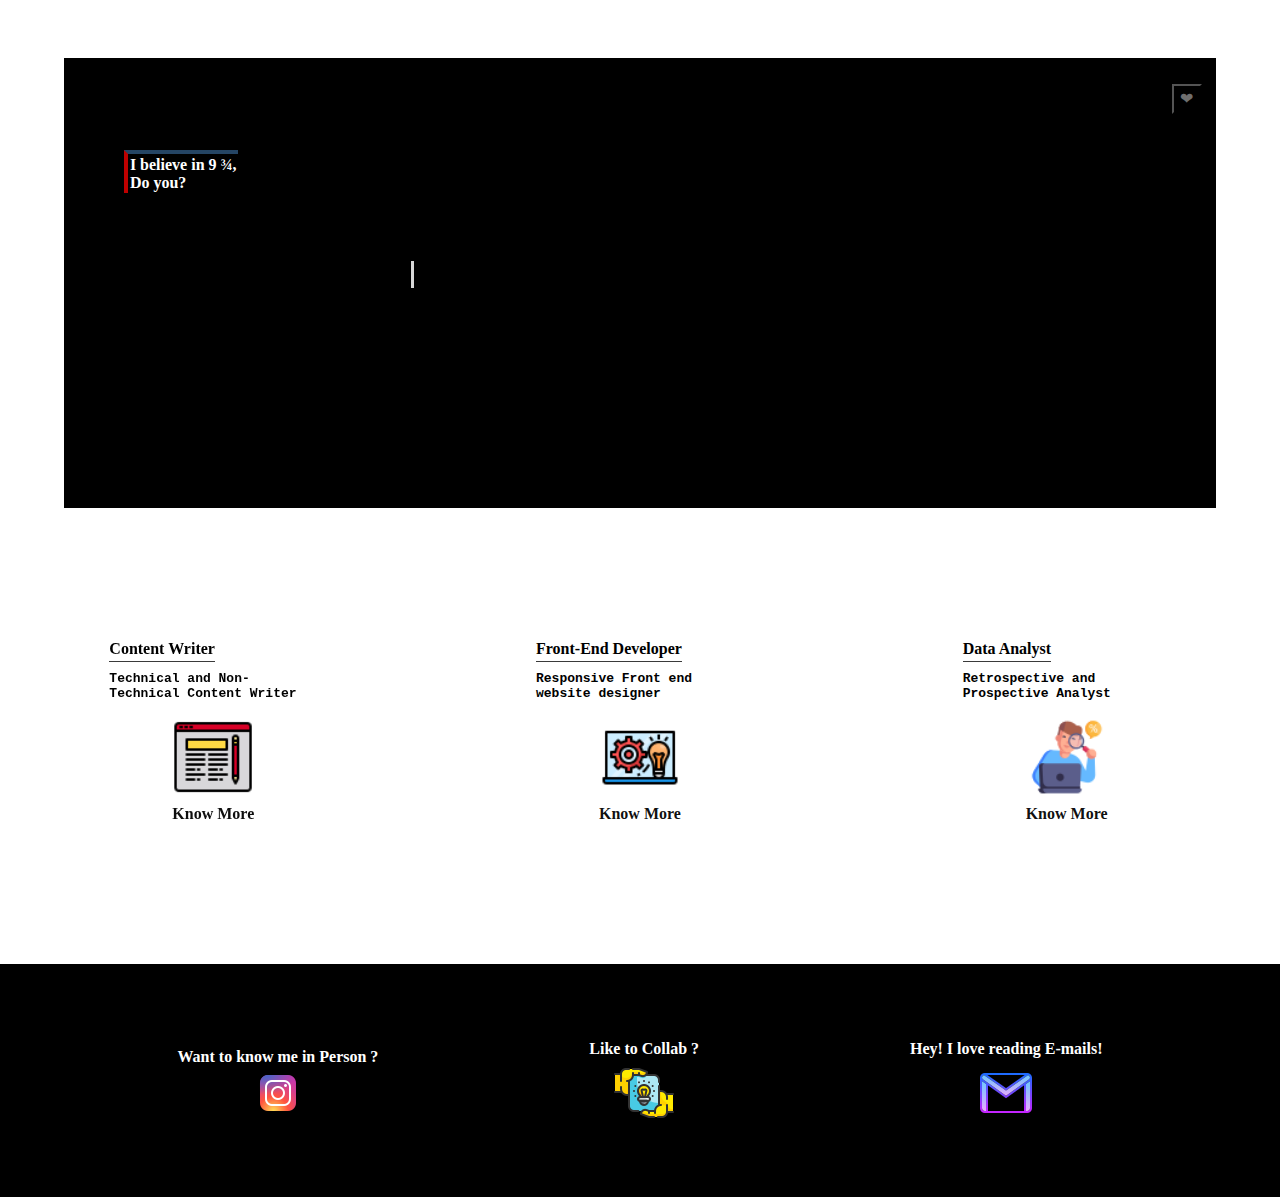
==== index.html @ 497ab006 "Uploading Portfolio Docs" ====
<!DOCTYPE html>
<html lang="en">

<head>
    <meta charset="UTF-8">
    <meta http-equiv="X-UA-Compatible" content="IE=edge">
    <meta name="viewport" content="width=device-width, initial-scale=1.0">
    <title>Portfolio Site</title>
    <link rel="stylesheet" href="style.css">
    <link rel="stylesheet" href="https://cdnjs.cloudflare.com/ajax/libs/font-awesome/4.7.0/css/font-awesome.min.css">
    <script>
        function Likebutton() {
            document.getElementById("like").style.color = "rgb(248, 0, 0)"
        }
    </script>    
</head>


<body>

    <nav>
        <div class="navbar">
        <a href="#profile"> About </a>
        <a href="#contact"> Contact </a>
        </div>
    </nav>

    <Header>

        <div class="cover">
            <h1 class="hp">I believe in &#57 &#190,<br>
                Do you?</h1>
            <p>Hi, My Name is Sai. Nice to meet you!</p>
            <button id = "like" onclick="Likebutton()">  &#x2764; </button>
    </div>

    </Header>

   

<Main>

    <div class="profile">

            <div id="flipeffect">
            <div class="content">
                <div class="card1">
                    <h2>Content Writer</h2>
                    <h3> Technical and Non-Technical Content Writer</h3>
                    <img src="Content Writer Icon.png" alt="">
                    <h5>Know More</h5>
                </div>
                <div class="card2"> <p>Clubbing my Business writing experience gained as an ITSM associate consultant and self-taught SEO skills, I write creative content for businesses.</p>
                </div>
            </div>
        </div>



            <div class="Developer">
                <h2>Front-End Developer</h2>
                <h3> Responsive Front end website designer</h3>
                <img src="Frontend Developer Icon.png" alt="">
                <h5 >Know More</h5>
                <p>I spent few hours of my day to learn Front end Development to start my career as a freelancer. </p> 
                
            </div>



            <div class="Analyst">
                <h2>Data Analyst</h2>
                <h3> Retrospective and Prospective Analyst</h3>
                <img src="Data Analyst Icon.png" alt="">
                <h5>Know More</h5>
                <div id="card3"> <p>As I thought not to spare my analytical ability behind, being a naturally keen personality to know the root cause of a matter. Hence I decided to incorporate my ability with in trend analytical languages that helps to build business insights.</p>
                </div>
            </div>


</div>

    </Main>

    <footer>

    <div class="contact">


            <div class="insta">
                <h3>Want to know me in Person ?</h3>
                <img src="Instagram logo.png">
            </div>


            <div class="collab">
                <h3>Like to Collab ?</h3>
                <img src="Collab logo.png">
            </div>

            <div class="mail">
                <h3>Hey! I love reading E-mails!</h3>
                <img src="Email logo.png">
            </div>


    
    </div>

    </footer>

</body>

</html>
---- style.css ----
*{
    box-sizing: border-box;
    margin: 0px;
    padding: 0px;



}

body{
    display: grid;
    grid-template-areas:
  
    "nav"
    "Header"
    "Main"
    "footer";
    
    background-image: url("bg.jpg");
}

nav{
    width: max-content;
    justify-self: center;

}

.navbar {
    display: flex;
    flex-direction: row;
    justify-content: center;
    flex-basis: 10%;
}

.navbar  a {
    text-decoration: none;
    color: rgb(255, 255, 255);
    margin: .5em 1em;
    border-bottom: 2px solid rgba(255, 255, 255, 0.662);
    padding: .2em;
    
}


header *{
    background-color: rgb(0, 0, 0);
}

.cover{
    display: flex;
    flex-direction: row;
    flex-basis: 50%;
    justify-content: space-between;
    height: 50vh;
    width: 90vw;
    margin: 1rem auto;
    border: 0.2em solid rgb(0, 0, 0);
    position: relative;   
}



.cover > h1{
    font-size: 1rem;
    border-left: 0.3rem solid rgb(190, 0, 0);
    border-top: 0.3rem solid  rgba(37, 69, 100, 0.998);
    padding: 0.1rem;
    position: absolute;
    top:20%;
    left:5%;
    color: white;

}

.cover > p{

    position: relative;
    top: 45%;
    left: 30%;
    font-family: "Source Code Pro", monospace;
    font-size: 1.5rem;
    color: rgb(44, 103, 170);
    width: max-content;
    height: max-content;
}
  

.cover > p::before, p::after{
    content: "";
    position: absolute;
    top: 0;
    bottom: 0;
    left: 0;
    right: 0;
    
}

.cover > p::before{

    background-color: rgb(0, 0, 0);
    animation: Type 10s steps(37) 1s forwards;

}

.cover > p::after{

    background-color: rgb(215, 215, 215);
    width: 3px;
    animation: 
    Type 10s steps(37) 1s  forwards,
    cursorblink 750ms steps(37) infinite;


}

@keyframes Type {
    to {
        left:100%;
    }
    
}

@keyframes cursorblink {
    to {
        background: transparent;
    }
    
}

.cover > #like{
    position: absolute;
    top:5%;
    right: 1%;
    width: 30px; 
    height: 30px;
    color: rgba(255, 255, 255, 0.443);
    font-size: 1em;

}


.profile {
    display: flex;
    flex-direction: row;
    justify-content: space-around;
    margin-top: 100px;
    margin-bottom: 100px; 
    flex-wrap: wrap;   

}


.profile  div{
    box-shadow: 10px 10px rgba(255, 255, 255, 0.103);
    padding: 1em;
    height: 15em;
    width: 15em;

}

.profile  h2{

    display: inline;
    font-size: 1em;
    border-bottom: 1em solid rgb(58, 58, 58);
    padding-bottom: 0.2em;
    border-width: 0.1em;

}

.profile  h3{

    display: inline-block;
    font-size: 1em;
    font-family: monospace;
    color: rgb(0, 0, 0);
    margin-top: 1em;
    
}

.profile h5 {
    text-align: center;
    color: rgba(10, 10, 10, 0.986);
    padding: 0.5em;
    font-size: 1rem;
}


.profile img{
    display: block;
    margin: 1em auto 0 auto;
    width: 5em;
    height: auto;

}

#flipeffect{
position: relative;
background-color: transparent;
box-shadow: 0px 0px;

}

.content{
    
    position: absolute;
    top: 0;
    left: 0;
    margin: 0;
    backface-visibility: hidden;
    transition: transform 3s;
    transform-style: preserve-3d;
    background-color: transparent;
    border: none;
  
}


.card1{
    position: absolute;
    top:0;
    left:0;  
    background-color: rgba(255, 255, 255, 0.300); 
}

.card2{
    position: absolute;
    top:0;
    left:0;
    backface-visibility: hidden;
    transform:rotateY(180deg);
    transform-style: preserve-3d;
    background-color: rgba(255, 255, 255, 0.300);

}

.card2 > p{
    color: rgb(0, 0, 0);
    font-size: 1.2em; 
    font-weight: 500;
    font-style:normal;
    text-align: justify;
    box-shadow: none;
    background-color: rgba(255, 255, 255, 0);
}


#flipeffect:hover .content{
    transform:rotateY(180deg);
    
}

#flipeffect:hover h5{
    visibility: hidden;
}


.Developer{
    background-color: rgba(255, 255, 255, 0.313); 
    transition: height 2s, width 2s, background-color 0.01s linear 0s;
}



.Developer > p{
    visibility: hidden;
}

.Developer:hover {
        height: 20em;
        width: 20em;
        background-color:rgba(255, 255, 255, 0.313);
        color: rgb(0, 0, 0);
        overflow: hidden;
}

.Developer:hover > *{
    background-color: transparent;
    color: rgb(0, 0, 0);
}

.Developer:hover > p{
    font-size: 1.2em; 
    visibility: visible;
    color: rgb(0, 0, 0);   
}

.Developer:hover h5{
    visibility: hidden;
}

.Analyst{
    position: relative;
    top: 0px;
    left: 0px;
    background-color: rgba(255, 255, 255, 0.313); 
    
}
#card3 > p{

    visibility: hidden;
    position: absolute;
    font-size: xx-small;
    color: transparent;
}

#card3{
    position: absolute;
    bottom: 0px;
    left: 0px;
    width: 0px;
    height: 0px;
    background-color: transparent;
    transition: height 4s, width 3s, background-color 3s, color 4s linear 0s;
    box-shadow: none;
}
.Analyst:hover  #card3 > p{

    visibility: visible;
    color: rgb(255, 255, 255);
    background-color: transparent;
    font-style: normal;
    font-size: 1.2em; 
    font-family: 'Gill Sans', 'Gill Sans MT', Calibri, 'Trebuchet MS', sans-serif;
    text-align:justify;
    padding: 0.2em;
}

.Analyst:hover h5{
    visibility: hidden;
}

.Analyst:hover #card3{
    height: 15em;
    width: 15em;
    background-color: rgb(21, 96, 170);
    box-shadow: none;
    margin: auto;
    padding: 0.2rem;
    overflow: hidden;
}

.contact{
    display: flex;
    flex-direction: row;
    padding: 4.5rem;
    background: black;
}

.contact > *{
    background: black;
    color: white;
}

.contact div{
    align-items: center;
    margin: auto;
   
}

.contact h3{
    font-size: 1em;
    margin: 0.2em;
}

.insta{
    display: flex;
    flex-direction: column;
    align-items: center;
}

.collab{
    display: flex;
    flex-direction: column;
    align-items: center;
}

.mail{
    display: flex;
    flex-direction: column;
    align-items: center;
}


/* Media Query */

@media only screen and (max-width: 900px) {

    .cover {

    }
    .cover > p {
        font-size: 1rem ;
    }

    .cover > h1 {
        font-size: 1rem ;
    }

    .cover > #like{
        font-size: .8em;
    }

    .navbar{
        font-size: 1em;
    }
    
    
    .profile {
        display: flex;
        flex-direction: column;
        justify-content: space-around;
        justify-items: center;
        margin-top: 70px;
        margin-bottom: 70px; 

    }

    .profile > div{
        margin: 3rem;
        align-self:center;
    }

    .profile  div{
        box-shadow: 10px 10px;
        padding: 1em;
        height: 11em;
        width: 11em;
    
    }

    .profile h2{
        font-size: .9em;
    }
    .profile h3{
        font-size: .6em;
    }

    .profile img{
        font-size: .7em;
    }
    .profile h5{
        font-size: .75em;
    }


    .contact{
        display: grid;
        grid-template-columns: 1fr;
        grid-gap: 20px;

    }
    .contact  div{
        display: flex;
        flex-direction: column;
        justify-content: space-around;
        font-size: 0.5rem;
        margin: 20px;
        text-align: center;        
    } 

    .contact  div *{
        align-self: center ;
        font-size: 1.2em;
        margin: auto;

    }

    .contact h3{
        font-size: 1.2em;
        margin: 0.2em;
    }

    #flipeffect:hover .content{
        transform:rotateY(180deg);
    }
    
    #flipeffect:hover h5{
        visibility: hidden;
    }

    .Developer:hover {
        height: 20em;
        width: 20em;
        background-color: rgb(21, 96, 170);
        color: rgb(255, 255, 255);
        overflow: hidden;
    
}

    .Developer:hover > *{
        background-color: rgb(21, 96, 170);
        color: rgb(255, 255, 255);
    }

    .Developer:hover > p{
        font-size: 1.2em; 
        visibility: visible;
        color: rgb(255, 255, 255);   
    }

    .Developer:hover h5{
        visibility: hidden;
    }

    .Analyst:hover  #card3 > p{

        visibility: visible;
        color: rgb(255, 255, 255);
        background-color: transparent;
        font-style: normal;
        font-size: 1.2em; 
        font-family: 'Gill Sans', 'Gill Sans MT', Calibri, 'Trebuchet MS', sans-serif;
        text-align:justify;
        padding: 0.2em;
    }
    
    .Analyst:hover h5{
        visibility: hidden;
    }
    
    .Analyst:hover #card3{
        height: 15em;
        width: 15em;
        background-color: rgb(21, 96, 170);
        box-shadow: none;
        margin: auto;
        padding: 0.2rem;
        overflow: hidden;
    }
    

    }

    @media only screen and (max-width: 750px) {

        .cover {
    
        }
        .cover > p {
            font-size: .75rem ;
        }
    
        .cover > .hp {
            font-size: .75rem ;
        }

        .cover > #like{
            font-size: .7em;
        }
        
        .profile {
            display: flex;
            flex-direction: column;
            justify-content: space-around;
            justify-items: center;
            margin-top: 50px;
            margin-bottom: 50px; 
    
    
        }
    
        .profile > div{
            margin: 3rem;
            align-self:center;
        }

        .profile  div{
            box-shadow: 10px 10px;
            padding: 1em;
            height: 9em;
            width: 9em;
        
        }
    
        .profile h2{
            font-size: .7em;
        }
        .profile h3{
            font-size: .5em;
        }
    
        .profile img{
            font-size: .6em;
        }
        .profile h5{
            font-size: .5em;
        }
    
    
        .contact{
            display: grid;
            grid-template-columns: 1fr;
            grid-gap: 20px;
    
        }
        .contact  div{
            display: flex;
            flex-direction: column;
            justify-content: space-around;
            font-size: 0.5rem;
            margin: 20px;
            text-align: center;
    
        } 
    
        .contact  div *{
            align-self: center ;
            margin: auto;
        }

        .contact h3{
            font-size: 0.9em;
            margin: 0.2em;
        }

        #flipeffect:hover .content{
            transform:rotateY(180deg);
        }
        
        #flipeffect:hover h5{
            visibility: hidden;
        }
    
        .Developer:hover {
            height: 20em;
            width: 20em;
            background-color: rgb(21, 96, 170);
            color: rgb(255, 255, 255);
            overflow: hidden;
        
    }
    
        .Developer:hover > *{
            background-color: rgb(21, 96, 170);
            color: rgb(255, 255, 255);
        }
    
        .Developer:hover > p{
            font-size: 1.2em; 
            visibility: visible;
            color: rgb(255, 255, 255);   
        }
    
        .Developer:hover h5{
            visibility: hidden;
        }
    
        .Analyst:hover  #card3 > p{
    
            visibility: visible;
            color: rgb(255, 255, 255);
            background-color: transparent;
            font-style: normal;
            font-size: 1.2em; 
            font-family: 'Gill Sans', 'Gill Sans MT', Calibri, 'Trebuchet MS', sans-serif;
            text-align:justify;
            padding: 0.2em;
        }
        
        .Analyst:hover h5{
            visibility: hidden;
        }
        
        .Analyst:hover #card3{
            height: 15em;
            width: 15em;
            background-color: rgb(21, 96, 170);
            box-shadow: none;
            margin: auto;
            padding: 0.2rem;
            overflow: hidden;
        }
     
        }

        @media only screen and (max-width: 500px) {

            .cover {
                height: 30vh;
                width: 90vw;
            }
            .cover > p {
                font-size: .6rem ;
                position: relative;
                top: 45%;
                left: 25%;
            }
        
            .cover > .hp {
                font-size: .5rem ;
                font-weight: bolder;
            }

            .cover > #like{
                font-size: .5em;
            }
            
            .profile {
                display: flex;
                flex-direction: column;
                justify-content: space-around;
                justify-items: center;
                margin-top: 25px;
                margin-bottom: 25px; 
        
        
            }
        
            .profile > div{
                margin: 3rem;
                align-self:center;
            }
        
            .contact{
                display: grid;
                grid-template-columns: 1fr;
                grid-gap: 20px;
        
            }
            .contact  div{
                display: flex;
                flex-direction: column;
                justify-content: space-around;
                font-size: 0.5rem;
                margin: 20px;
                text-align: center;        
            } 
        
            .contact  div *{
                align-self: center ;
                margin: auto;

            }

            .contact h3{
                font-size: 0.8em;
                margin: 0.2em;
            }

            #flipeffect:hover .content{
                transform:rotateY(180deg);
            }
            
            #flipeffect:hover h5{
                visibility: hidden;
            }
        
            .Developer:hover {
                height: 20em;
                width: 20em;
                background-color: rgb(21, 96, 170);
                color: rgb(255, 255, 255);
                overflow: hidden;
            
        }
        
            .Developer:hover > *{
                background-color: rgb(21, 96, 170);
                color: rgb(255, 255, 255);
            }
        
            .Developer:hover > p{
                font-size: 1.2em; 
                visibility: visible;
                color: rgb(255, 255, 255);   
            }
        
            .Developer:hover h5{
                visibility: hidden;
            }
        
            .Analyst:hover  #card3 > p{
        
                visibility: visible;
                color: rgb(255, 255, 255);
                background-color: transparent;
                font-style: normal;
                font-size: 1.2em; 
                font-family: 'Gill Sans', 'Gill Sans MT', Calibri, 'Trebuchet MS', sans-serif;
                text-align:justify;
                padding: 0.2em;
            }
            
            .Analyst:hover h5{
                visibility: hidden;
            }
            
            .Analyst:hover #card3{
                height: 15em;
                width: 15em;
                background-color: rgb(21, 96, 170);
                box-shadow: none;
                margin: auto;
                padding: 0.2rem;
                overflow: hidden;
            }
         
            }

            @media only screen and (max-width: 330px) {

                .cover {

                    max-height: 30vh;
                    width: 90vw
                }

                .cover > p {
                    font-size: .4rem ;
                    position: relative;
                    top: 45%;
                    left: 25%;
                }
            
                .cover > .hp {
                    font-size: .3rem ;
                    font-weight: bolder;
                }
                
                .profile {
                    display: flex;
                    flex-direction: column;
                    justify-content: space-around;
                    justify-items: center;
            
                }
            
                .profile > div{
                    margin: 3rem;
                    align-self:center;
                }
            
                .contact{
                    display: grid;
                    grid-template-columns: 1fr;
                    grid-gap: 20px;
            
                }
                .contact  div{
                    display: flex;
                    flex-direction: column;
                    justify-content: space-around;
                    font-size: 0.5rem;
                    margin: 20px;
                    text-align: center;
            
                } 
            
                .contact  div *{
                    align-self: center ;
                    margin: auto;
                }
                .contact h3{
                    font-size: .7em;
                    margin: 0.2em;
                }

                #flipeffect:hover .content{
                    transform:rotateY(180deg);
                }
                
                #flipeffect:hover h5{
                    visibility: hidden;
                }
            
                .Developer:hover {
                    height: 20em;
                    width: 20em;
                    background-color: rgb(21, 96, 170);
                    color: rgb(255, 255, 255);
                    overflow: hidden;
                
            }
            
                .Developer:hover > *{
                    background-color: rgb(21, 96, 170);
                    color: rgb(255, 255, 255);
                }
            
                .Developer:hover > p{
                    font-size: 1.2em; 
                    visibility: visible;
                    color: rgb(255, 255, 255);   
                }
            
                .Developer:hover h5{
                    visibility: hidden;
                }
            
                .Analyst:hover  #card3 > p{
            
                    visibility: visible;
                    color: rgb(255, 255, 255);
                    background-color: transparent;
                    font-style: normal;
                    font-size: 1.2em; 
                    font-family: 'Gill Sans', 'Gill Sans MT', Calibri, 'Trebuchet MS', sans-serif;
                    text-align:justify;
                    padding: 0.2em;
                }
                
                .Analyst:hover h5{
                    visibility: hidden;
                }
                
                .Analyst:hover #card3{
                    height: 15em;
                    width: 15em;
                    background-color: rgb(21, 96, 170);
                    box-shadow: none;
                    margin: auto;
                    padding: 0.2rem;
                    overflow: hidden;
                }
             
                }
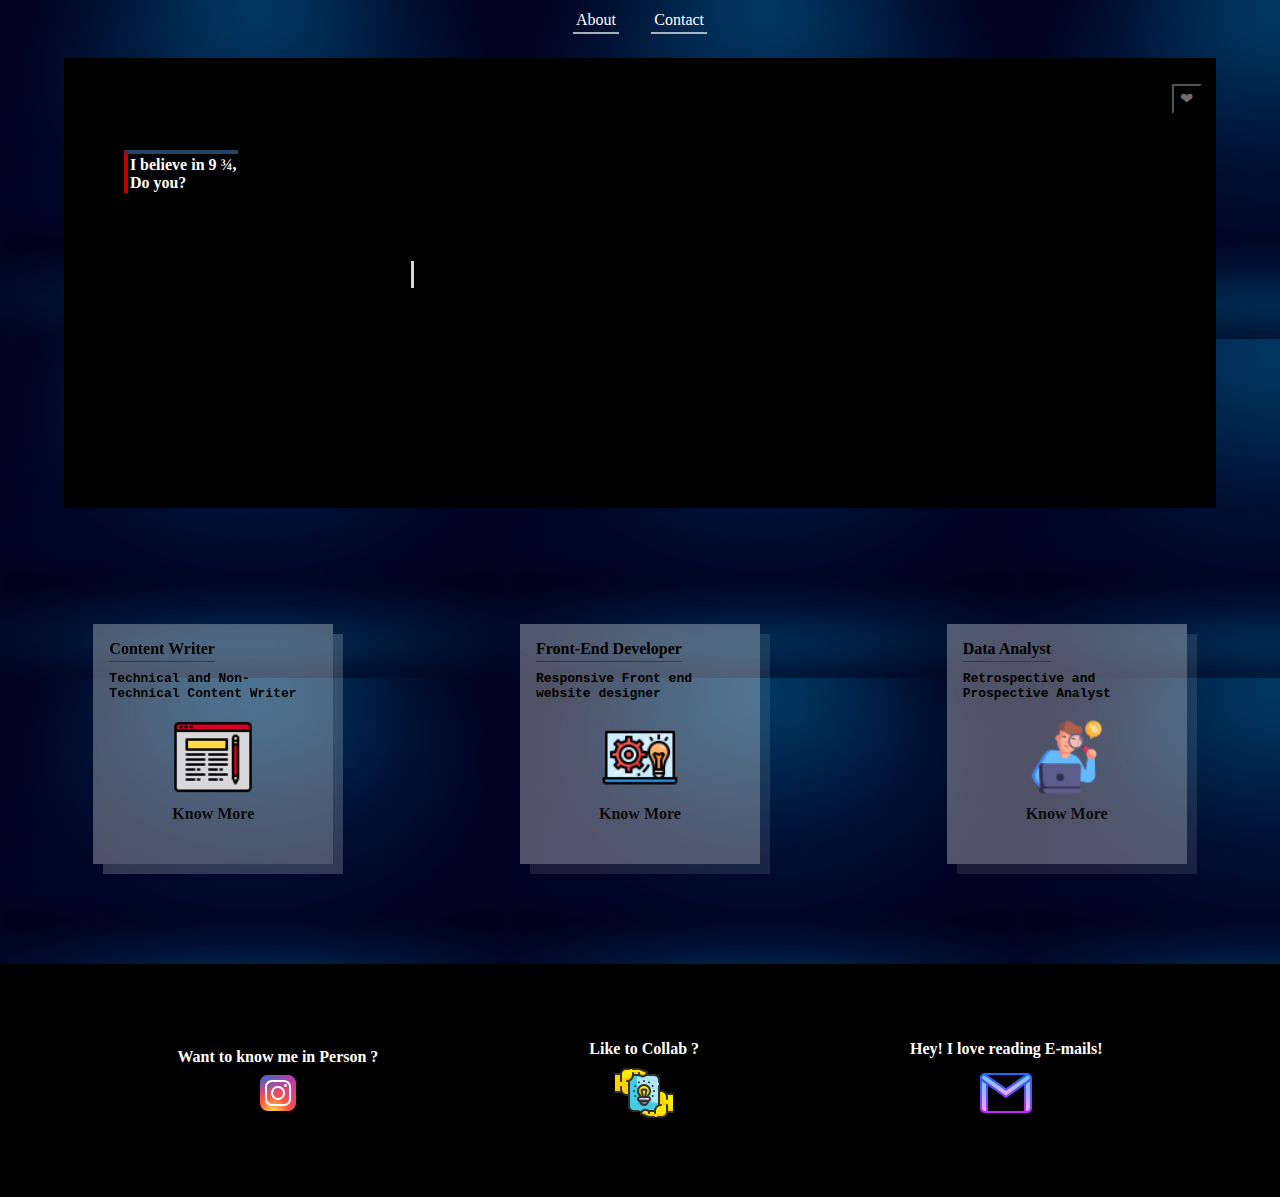
==== commit d97e9999: "Updating Navbar" ====
--- a/index.html
+++ b/index.html
@@ -20,7 +20,7 @@
 
     <nav>
         <div class="navbar">
-        <a href="#profile"> About </a>
+        <a href="#About"> About </a>
         <a href="#contact"> Contact </a>
         </div>
     </nav>
@@ -40,7 +40,7 @@
 
 <Main>
 
-    <div class="profile">
+    <div class="profile" id="About">
 
             <div id="flipeffect">
             <div class="content">
@@ -84,7 +84,7 @@
 
     <footer>
 
-    <div class="contact">
+    <div class="contact" id="contact">
 
 
             <div class="insta">
@@ -111,4 +111,4 @@
 
 </body>
 
-</html>+</html>
--- a/style.css
+++ b/style.css
@@ -16,7 +16,7 @@
     "Main"
     "footer";
     
-    background-image: url("bg.jpg");
+    background-image: url("Bg.jpg");
 }
 
 nav{
@@ -247,7 +247,10 @@
 
 #flipeffect:hover .content{
     transform:rotateY(180deg);
-    
+}
+
+#flipeffect:hover .card2{
+    background-color: rgb(21, 96, 170);
 }
 
 #flipeffect:hover h5{
@@ -274,9 +277,9 @@
         overflow: hidden;
 }
 
-.Developer:hover > *{
-    background-color: transparent;
-    color: rgb(0, 0, 0);
+.Developer:hover {
+    background-color: rgb(21, 96, 170);
+    color: rgb(255, 255, 255);
 }
 
 .Developer:hover > p{
@@ -914,4 +917,4 @@
                     overflow: hidden;
                 }
              
-                }+                }
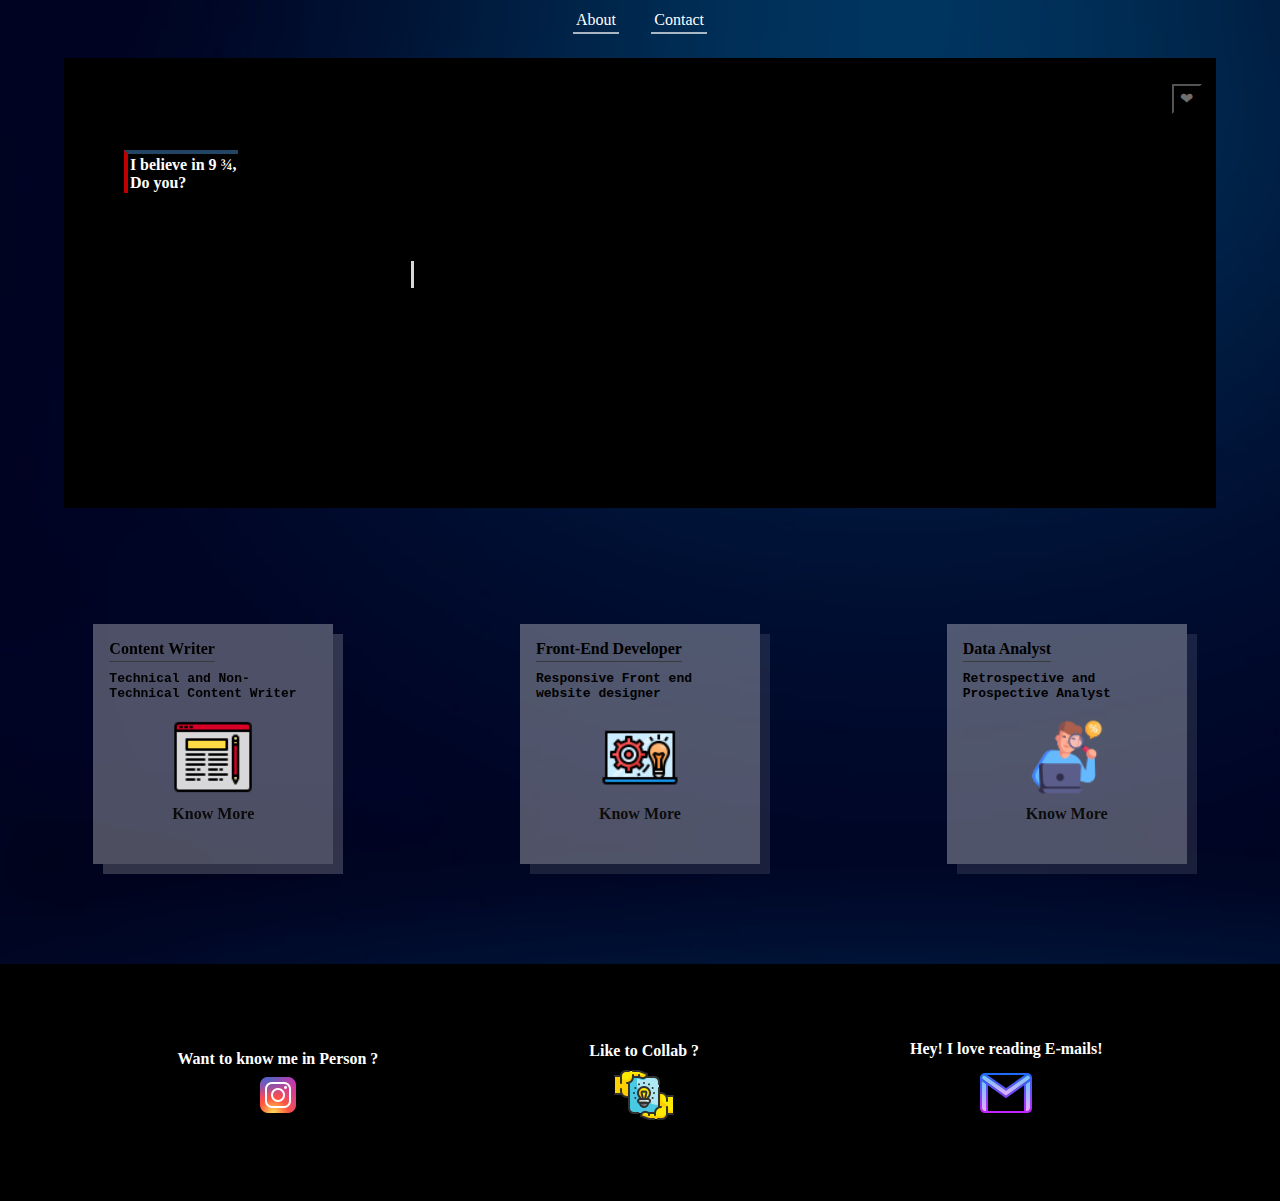
==== commit a4225b88: "Update index.html" ====
--- a/index.html
+++ b/index.html
@@ -42,6 +42,7 @@
 
     <div class="profile" id="About">
 
+ 
             <div id="flipeffect">
             <div class="content">
                 <div class="card1">
@@ -56,7 +57,6 @@
         </div>
 
 
-
             <div class="Developer">
                 <h2>Front-End Developer</h2>
                 <h3> Responsive Front end website designer</h3>
@@ -68,6 +68,7 @@
 
 
 
+
             <div class="Analyst">
                 <h2>Data Analyst</h2>
                 <h3> Retrospective and Prospective Analyst</h3>
@@ -76,6 +77,7 @@
                 <div id="card3"> <p>As I thought not to spare my analytical ability behind, being a naturally keen personality to know the root cause of a matter. Hence I decided to incorporate my ability with in trend analytical languages that helps to build business insights.</p>
                 </div>
             </div>
+        
 
 
 </div>
@@ -100,7 +102,7 @@
 
             <div class="mail">
                 <h3>Hey! I love reading E-mails!</h3>
-                <img src="Email logo.png">
+                <a href="mailto:saiganeshsb55@gmail.com"><img src="Email logo.png"></a>
             </div>
 
 
--- a/style.css
+++ b/style.css
@@ -2,10 +2,11 @@
     box-sizing: border-box;
     margin: 0px;
     padding: 0px;
-
-
-
-}
+}
+
+html {
+    scroll-behavior:smooth;
+  }
 
 body{
     display: grid;
@@ -17,6 +18,8 @@
     "footer";
     
     background-image: url("Bg.jpg");
+    background-size: cover;
+
 }
 
 nav{
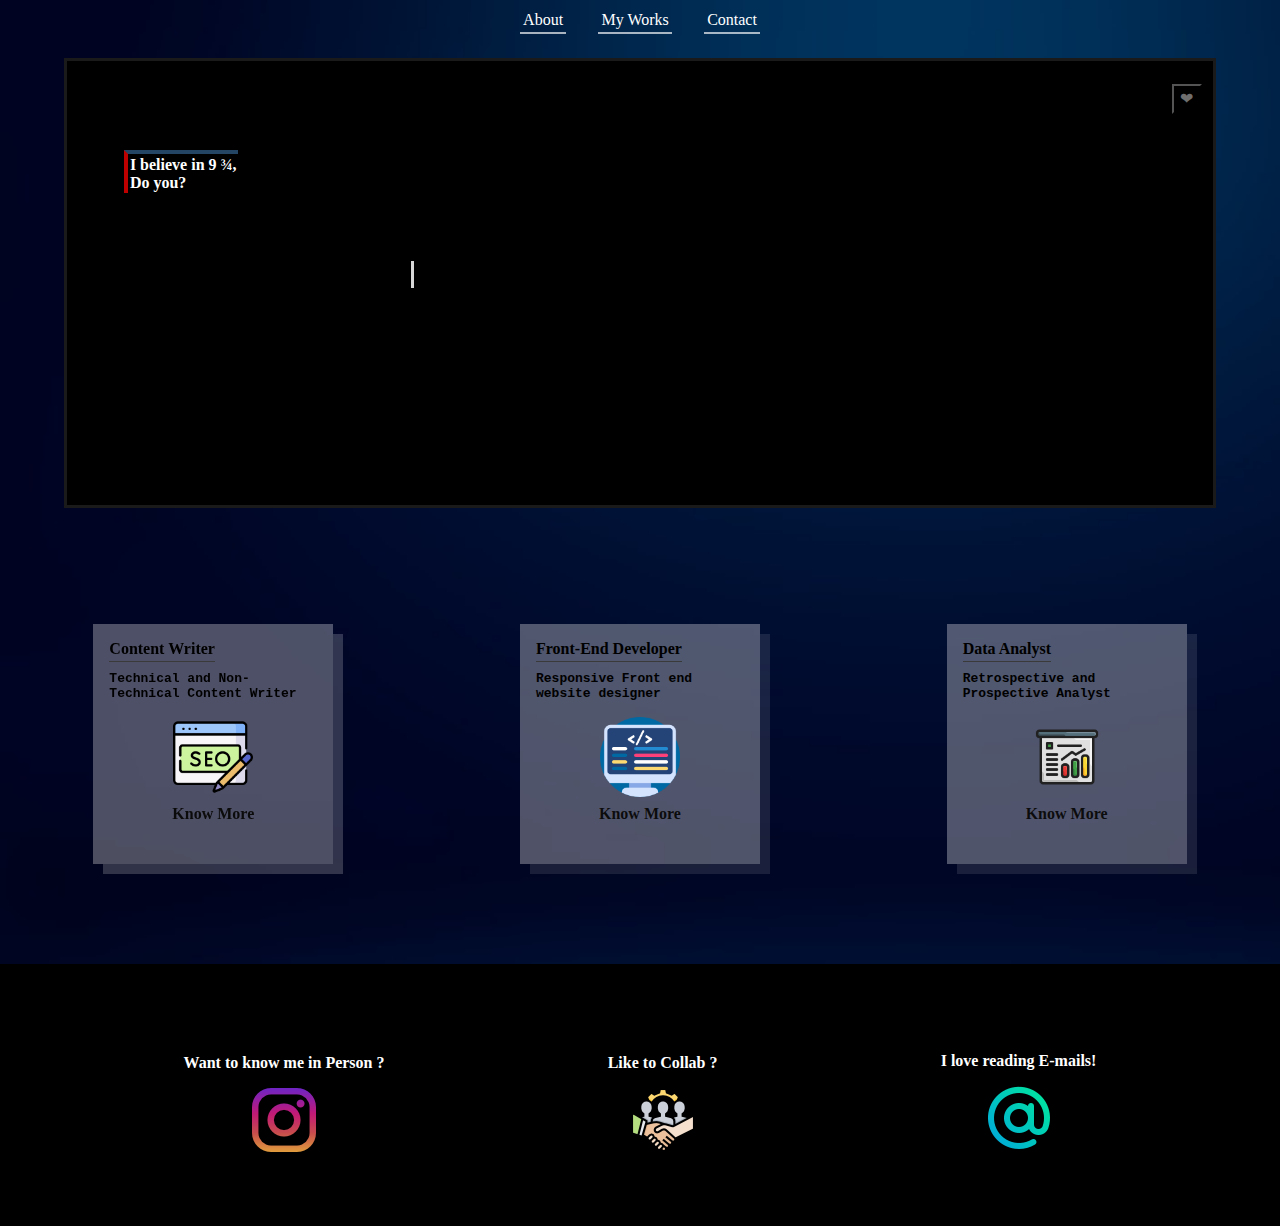
==== commit b72b6528: "Uploading Data Analytics Project Page" ====
--- a/index.html
+++ b/index.html
@@ -21,6 +21,7 @@
     <nav>
         <div class="navbar">
         <a href="#About"> About </a>
+        <a href="My Works.html"> My Works </a>
         <a href="#contact"> Contact </a>
         </div>
     </nav>
@@ -61,7 +62,7 @@
                 <h2>Front-End Developer</h2>
                 <h3> Responsive Front end website designer</h3>
                 <img src="Frontend Developer Icon.png" alt="">
-                <h5 >Know More</h5>
+                <h5>Know More</h5>
                 <p>I spent few hours of my day to learn Front end Development to start my career as a freelancer. </p> 
                 
             </div>
@@ -101,7 +102,7 @@
             </div>
 
             <div class="mail">
-                <h3>Hey! I love reading E-mails!</h3>
+                <h3>I love reading E-mails!</h3>
                 <a href="mailto:saiganeshsb55@gmail.com"><img src="Email logo.png"></a>
             </div>
 
@@ -113,4 +114,4 @@
 
 </body>
 
-</html>
+</html>--- a/style.css
+++ b/style.css
@@ -1,28 +1,28 @@
-*{
+* {
     box-sizing: border-box;
     margin: 0px;
     padding: 0px;
 }
 
 html {
-    scroll-behavior:smooth;
-  }
-
-body{
+    scroll-behavior: smooth;
+}
+
+
+body {
     display: grid;
     grid-template-areas:
-  
-    "nav"
-    "Header"
-    "Main"
-    "footer";
-    
+
+        "nav"
+        "Header"
+        "Main"
+        "footer";
+
     background-image: url("Bg.jpg");
     background-size: cover;
-
-}
-
-nav{
+}
+
+nav {
     width: max-content;
     justify-self: center;
 
@@ -35,21 +35,22 @@
     flex-basis: 10%;
 }
 
-.navbar  a {
+.navbar a {
     text-decoration: none;
     color: rgb(255, 255, 255);
     margin: .5em 1em;
     border-bottom: 2px solid rgba(255, 255, 255, 0.662);
     padding: .2em;
-    
-}
-
-
-header *{
+
+}
+
+
+header * {
     background-color: rgb(0, 0, 0);
-}
-
-.cover{
+
+}
+
+.cover {
     display: flex;
     flex-direction: row;
     flex-basis: 50%;
@@ -57,25 +58,25 @@
     height: 50vh;
     width: 90vw;
     margin: 1rem auto;
-    border: 0.2em solid rgb(0, 0, 0);
-    position: relative;   
-}
-
-
-
-.cover > h1{
+    border: 0.2em solid rgba(255, 255, 255, 0.103);
+    position: relative;
+}
+
+
+
+.cover>h1 {
     font-size: 1rem;
     border-left: 0.3rem solid rgb(190, 0, 0);
-    border-top: 0.3rem solid  rgba(37, 69, 100, 0.998);
+    border-top: 0.3rem solid rgba(37, 69, 100, 0.998);
     padding: 0.1rem;
     position: absolute;
-    top:20%;
-    left:5%;
+    top: 20%;
+    left: 5%;
     color: white;
 
 }
 
-.cover > p{
+.cover>p {
 
     position: relative;
     top: 45%;
@@ -86,59 +87,60 @@
     width: max-content;
     height: max-content;
 }
-  
-
-.cover > p::before, p::after{
+
+
+.cover>p::before,
+.cover>p::after {
     content: "";
     position: absolute;
     top: 0;
     bottom: 0;
     left: 0;
     right: 0;
-    
-}
-
-.cover > p::before{
+
+}
+
+
+.cover>p::before {
 
     background-color: rgb(0, 0, 0);
     animation: Type 10s steps(37) 1s forwards;
 
 }
 
-.cover > p::after{
+.cover>p::after {
 
     background-color: rgb(215, 215, 215);
     width: 3px;
-    animation: 
-    Type 10s steps(37) 1s  forwards,
-    cursorblink 750ms steps(37) infinite;
+    animation:
+        Type 10s steps(37) 1s forwards,
+        cursorblink 750ms steps(37) infinite;
 
 
 }
 
 @keyframes Type {
     to {
-        left:100%;
-    }
-    
+        left: 100%;
+    }
+
 }
 
 @keyframes cursorblink {
     to {
         background: transparent;
     }
-    
-}
-
-.cover > #like{
+
+}
+
+.cover>#like {
     position: absolute;
-    top:5%;
+    top: 5%;
     right: 1%;
-    width: 30px; 
+    width: 30px;
     height: 30px;
     color: rgba(255, 255, 255, 0.443);
     font-size: 1em;
-
 }
 
 
@@ -147,13 +149,13 @@
     flex-direction: row;
     justify-content: space-around;
     margin-top: 100px;
-    margin-bottom: 100px; 
-    flex-wrap: wrap;   
-
-}
-
-
-.profile  div{
+    margin-bottom: 100px;
+    flex-wrap: wrap;
+
+}
+
+
+.profile div {
     box-shadow: 10px 10px rgba(255, 255, 255, 0.103);
     padding: 1em;
     height: 15em;
@@ -161,7 +163,7 @@
 
 }
 
-.profile  h2{
+.profile h2 {
 
     display: inline;
     font-size: 1em;
@@ -171,14 +173,14 @@
 
 }
 
-.profile  h3{
+.profile h3 {
 
     display: inline-block;
     font-size: 1em;
     font-family: monospace;
     color: rgb(0, 0, 0);
     margin-top: 1em;
-    
+
 }
 
 .profile h5 {
@@ -189,7 +191,7 @@
 }
 
 
-.profile img{
+.profile img {
     display: block;
     margin: 1em auto 0 auto;
     width: 5em;
@@ -197,15 +199,15 @@
 
 }
 
-#flipeffect{
-position: relative;
-background-color: transparent;
-box-shadow: 0px 0px;
-
-}
-
-.content{
-    
+#flipeffect {
+    position: relative;
+    background-color: transparent;
+    box-shadow: 0px 0px;
+
+}
+
+.content {
+
     position: absolute;
     top: 0;
     left: 0;
@@ -215,69 +217,67 @@
     transform-style: preserve-3d;
     background-color: transparent;
     border: none;
-  
-}
-
-
-.card1{
+
+}
+
+
+.card1 {
     position: absolute;
-    top:0;
-    left:0;  
-    background-color: rgba(255, 255, 255, 0.300); 
-}
-
-.card2{
+    top: 0;
+    left: 0;
+    background-color: rgba(255, 255, 255, 0.300);
+}
+
+.card2 {
     position: absolute;
-    top:0;
-    left:0;
+    top: 0;
+    left: 0;
     backface-visibility: hidden;
-    transform:rotateY(180deg);
+    transform: rotateY(180deg);
     transform-style: preserve-3d;
     background-color: rgba(255, 255, 255, 0.300);
 
 }
 
-.card2 > p{
+.card2>p {
     color: rgb(0, 0, 0);
-    font-size: 1.2em; 
+    font-size: 1.2em;
     font-weight: 500;
-    font-style:normal;
+    font-style: normal;
     text-align: justify;
     box-shadow: none;
     background-color: rgba(255, 255, 255, 0);
 }
 
 
-#flipeffect:hover .content{
-    transform:rotateY(180deg);
-}
-
-#flipeffect:hover .card2{
+#flipeffect:hover .content {
+    transform: rotateY(180deg);
+}
+
+#flipeffect:hover .card2 {
     background-color: rgb(21, 96, 170);
 }
 
-#flipeffect:hover h5{
+#flipeffect:hover h5 {
     visibility: hidden;
 }
 
-
-.Developer{
-    background-color: rgba(255, 255, 255, 0.313); 
+.Developer {
+    background-color: rgba(255, 255, 255, 0.313);
     transition: height 2s, width 2s, background-color 0.01s linear 0s;
 }
 
 
-
-.Developer > p{
+.Developer>p {
     visibility: hidden;
 }
 
 .Developer:hover {
-        height: 20em;
-        width: 20em;
-        background-color:rgba(255, 255, 255, 0.313);
-        color: rgb(0, 0, 0);
-        overflow: hidden;
+    height: 20em;
+    width: 20em;
+    background-color: rgba(255, 255, 255, 0.313);
+    color: rgb(0, 0, 0);
+    overflow: hidden;
 }
 
 .Developer:hover {
@@ -285,24 +285,29 @@
     color: rgb(255, 255, 255);
 }
 
-.Developer:hover > p{
-    font-size: 1.2em; 
+.Developer:hover>p {
+    font-size: 1.2em;
     visibility: visible;
-    color: rgb(0, 0, 0);   
-}
-
-.Developer:hover h5{
+    color: rgb(255, 255, 255);
+}
+
+.Developer:hover h3 {
+    color: rgb(255, 255, 255);
+}
+
+.Developer:hover h5 {
     visibility: hidden;
 }
 
-.Analyst{
+.Analyst {
     position: relative;
     top: 0px;
     left: 0px;
-    background-color: rgba(255, 255, 255, 0.313); 
-    
-}
-#card3 > p{
+    background-color: rgba(255, 255, 255, 0.313);
+
+}
+
+#card3>p {
 
     visibility: hidden;
     position: absolute;
@@ -310,7 +315,7 @@
     color: transparent;
 }
 
-#card3{
+#card3 {
     position: absolute;
     bottom: 0px;
     left: 0px;
@@ -320,23 +325,24 @@
     transition: height 4s, width 3s, background-color 3s, color 4s linear 0s;
     box-shadow: none;
 }
-.Analyst:hover  #card3 > p{
+
+.Analyst:hover #card3>p {
 
     visibility: visible;
     color: rgb(255, 255, 255);
     background-color: transparent;
     font-style: normal;
-    font-size: 1.2em; 
+    font-size: 1.2em;
     font-family: 'Gill Sans', 'Gill Sans MT', Calibri, 'Trebuchet MS', sans-serif;
-    text-align:justify;
+    text-align: justify;
     padding: 0.2em;
 }
 
-.Analyst:hover h5{
+.Analyst:hover h5 {
     visibility: hidden;
 }
 
-.Analyst:hover #card3{
+.Analyst:hover #card3 {
     height: 15em;
     width: 15em;
     background-color: rgb(21, 96, 170);
@@ -346,578 +352,674 @@
     overflow: hidden;
 }
 
-.contact{
+.contact {
     display: flex;
     flex-direction: row;
     padding: 4.5rem;
     background: black;
 }
 
-.contact > *{
+.contact>* {
     background: black;
     color: white;
 }
 
-.contact div{
+.contact div {
     align-items: center;
     margin: auto;
-   
-}
-
-.contact h3{
+
+}
+
+.contact h3 {
     font-size: 1em;
-    margin: 0.2em;
-}
-
-.insta{
+    margin: 1em;
+}
+
+.insta {
     display: flex;
     flex-direction: column;
     align-items: center;
 }
 
-.collab{
+
+.collab {
     display: flex;
     flex-direction: column;
     align-items: center;
 }
 
-.mail{
+.mail {
     display: flex;
     flex-direction: column;
     align-items: center;
 }
 
+/* My Works Page */
+
+.backtohome{
+position: fixed;
+top: 20px;
+right: 30px;
+}
+
+.backtohome > a{
+    list-style: none;
+    color: rgb(255, 255, 255);
+    text-decoration:underline;
+    }
+
+.wrapper{
+    margin: 10%;
+    padding: 0px;
+}
+
+.works{
+    display: grid;
+    grid-template-columns: 1fr 1fr;
+    grid-template-rows: repeat(3, 1fr);
+    row-gap: 10%;
+    align-content: center;    
+}
+
+.works div img {
+    display: flex;
+    margin: 20px auto;
+    object-fit: cover;
+    max-width: 30%;
+    height: max-content;
+    border: 5px solid rgb(225, 17, 17);
+    box-shadow: 1cm, 2cm;
+}
+.works div a {
+    list-style: none;
+    color: rgb(255, 255, 255);
+    text-decoration: none;
+}
+
+.works h4 {
+    text-align: center;
+}
+
 
 /* Media Query */
 
 @media only screen and (max-width: 900px) {
 
-    .cover {
-
-    }
-    .cover > p {
-        font-size: 1rem ;
-    }
-
-    .cover > h1 {
-        font-size: 1rem ;
-    }
-
-    .cover > #like{
+
+    .cover>p {
+        font-size: 1rem;
+    }
+
+    .cover>h1 {
+        font-size: 1rem;
+        border-left: 0.2rem solid rgb(190, 0, 0);
+        border-top: 0.2rem solid rgba(37, 69, 100, 0.998);
+    }
+
+    .cover>#like {
         font-size: .8em;
     }
 
-    .navbar{
+    .navbar {
         font-size: 1em;
     }
-    
-    
+
+    .profile>div {
+        margin: 2rem;
+        align-self: center;
+    }
+
+    .profile div {
+        box-shadow: 10px 10px rgba(255, 255, 255, 0.103);
+        padding: 1em;
+        height: 11em;
+        width: 11em;
+
+    }
+
+    .profile h2 {
+        font-size: .9em;
+    }
+
+    .profile h3 {
+        font-size: .6em;
+    }
+
+    .profile img {
+        font-size: .7em;
+    }
+
+    .profile h5 {
+        font-size: .75em;
+    }
+
+    .card2>p {
+        font-size: 0.8em;
+    }
+
+
+    .contact {
+        display: grid;
+        grid-template-columns: 1fr;
+        grid-gap: 20px;
+
+    }
+
+    .contact div {
+        display: flex;
+        flex-direction: column;
+        justify-content: space-around;
+        font-size: 0.5rem;
+        margin: 20px;
+        text-align: center;
+    }
+
+    .contact div * {
+        align-self: center;
+        font-size: 1.2em;
+        margin: auto;
+
+    }
+
+    .contact h3 {
+        font-size: 1.2em;
+        margin: 1.5em;
+    }
+
+    #flipeffect:hover .content {
+        transform: rotateY(180deg);
+    }
+
+    #flipeffect:hover h5 {
+        visibility: hidden;
+    }
+
+    .Developer:hover {
+        height: 12em;
+        width: 12em;
+        background-color: rgb(21, 96, 170);
+        color: rgb(255, 255, 255);
+        overflow: hidden;
+
+    }
+
+    .Developer:hover>* {
+        background-color: rgb(21, 96, 170);
+        color: rgb(255, 255, 255);
+    }
+
+    .Developer:hover>p {
+        font-size: 0.65em;
+        visibility: visible;
+        color: rgb(255, 255, 255);
+        font-family: 'Gill Sans', 'Gill Sans MT', Calibri, 'Trebuchet MS', sans-serif;
+    }
+
+    .Developer:hover h5 {
+        visibility: hidden;
+    }
+
+
+
+    .Analyst:hover #card3>p {
+
+        visibility: visible;
+        color: rgb(255, 255, 255);
+        background-color: transparent;
+        font-style: normal;
+        font-size: 0.8em;
+        font-family: 'Gill Sans', 'Gill Sans MT', Calibri, 'Trebuchet MS', sans-serif;
+        text-align: justify;
+        padding: 0.2em;
+    }
+
+    .Analyst:hover h5 {
+        visibility: hidden;
+    }
+
+    .Analyst:hover #card3 {
+        height: 11em;
+        width: 11em;
+        background-color: rgb(21, 96, 170);
+        box-shadow: none;
+        margin: auto;
+        padding: 0.2rem;
+        overflow: hidden;
+    }
+
+
+}
+
+@media only screen and (max-width: 750px) {
+
+    .cover>p {
+        font-size: .75rem;
+    }
+
+    .cover>.hp {
+        font-size: .75rem;
+        border-left: 0.2rem solid rgb(190, 0, 0);
+        border-top: 0.2rem solid rgba(37, 69, 100, 0.998);
+    }
+
+    .cover>#like {
+        width: 25px;
+        height: 25px;
+        font-size: .7em;
+    }
+
+
     .profile {
         display: flex;
         flex-direction: column;
         justify-content: space-around;
         justify-items: center;
-        margin-top: 70px;
-        margin-bottom: 70px; 
-
-    }
-
-    .profile > div{
-        margin: 3rem;
-        align-self:center;
-    }
-
-    .profile  div{
-        box-shadow: 10px 10px;
+        margin-top: 50px;
+        margin-bottom: 50px;
+    }
+
+    .profile>div {
+        margin: 2.7rem;
+        align-self: center;
+    }
+
+    .profile div {
+        box-shadow: 10px 10px rgba(255, 255, 255, 0.103);
         padding: 1em;
-        height: 11em;
-        width: 11em;
-    
-    }
-
-    .profile h2{
-        font-size: .9em;
-    }
-    .profile h3{
+        height: 9em;
+        width: 9em;
+
+    }
+
+    .profile h2 {
+        font-size: .7em;
+    }
+
+    .profile h3 {
+        font-size: .5em;
+    }
+
+    .profile img {
         font-size: .6em;
     }
 
-    .profile img{
-        font-size: .7em;
-    }
-    .profile h5{
-        font-size: .75em;
-    }
-
-
-    .contact{
+    .profile h5 {
+        font-size: .5em;
+    }
+
+    .card2>p {
+        font-size: 0.7em;
+    }
+
+
+    .contact {
         display: grid;
         grid-template-columns: 1fr;
         grid-gap: 20px;
 
     }
-    .contact  div{
+
+    .contact div {
         display: flex;
         flex-direction: column;
         justify-content: space-around;
         font-size: 0.5rem;
         margin: 20px;
-        text-align: center;        
-    } 
-
-    .contact  div *{
-        align-self: center ;
-        font-size: 1.2em;
+        text-align: center;
+
+    }
+
+    .contact div * {
+        align-self: center;
         margin: auto;
-
-    }
-
-    .contact h3{
-        font-size: 1.2em;
-        margin: 0.2em;
-    }
-
-    #flipeffect:hover .content{
-        transform:rotateY(180deg);
-    }
-    
-    #flipeffect:hover h5{
+    }
+
+    .contact h3 {
+        font-size: 0.9em;
+        margin: 1.5em;
+    }
+
+    #flipeffect:hover .content {
+        transform: rotateY(180deg);
+    }
+
+    #flipeffect:hover h5 {
         visibility: hidden;
     }
 
     .Developer:hover {
-        height: 20em;
-        width: 20em;
+        height: 11em;
+        width: 11em;
         background-color: rgb(21, 96, 170);
         color: rgb(255, 255, 255);
         overflow: hidden;
-    
-}
-
-    .Developer:hover > *{
-        background-color: rgb(21, 96, 170);
-        color: rgb(255, 255, 255);
-    }
-
-    .Developer:hover > p{
-        font-size: 1.2em; 
+
+    }
+
+    .Developer:hover>* {
+        background-color: rgb(21, 96, 170);
+        color: rgb(255, 255, 255);
+    }
+
+    .Developer:hover>p {
+        font-size: 0.65em;
         visibility: visible;
-        color: rgb(255, 255, 255);   
-    }
-
-    .Developer:hover h5{
-        visibility: hidden;
-    }
-
-    .Analyst:hover  #card3 > p{
+        font-family: 'Gill Sans', 'Gill Sans MT', Calibri, 'Trebuchet MS', sans-serif;
+        color: rgb(255, 255, 255);
+    }
+
+    .Developer:hover h5 {
+        visibility: hidden;
+    }
+
+    .Analyst:hover #card3>p {
 
         visibility: visible;
         color: rgb(255, 255, 255);
         background-color: transparent;
         font-style: normal;
-        font-size: 1.2em; 
+        font-size: 0.65em;
         font-family: 'Gill Sans', 'Gill Sans MT', Calibri, 'Trebuchet MS', sans-serif;
-        text-align:justify;
+        text-align: justify;
         padding: 0.2em;
-    }
-    
-    .Analyst:hover h5{
-        visibility: hidden;
-    }
-    
-    .Analyst:hover #card3{
-        height: 15em;
-        width: 15em;
+
+    }
+
+    .Analyst:hover h5 {
+        visibility: hidden;
+    }
+
+    .Analyst:hover #card3 {
+        height: 9em;
+        width: 9em;
         background-color: rgb(21, 96, 170);
         box-shadow: none;
         margin: auto;
         padding: 0.2rem;
         overflow: hidden;
     }
-    
-
-    }
-
-    @media only screen and (max-width: 750px) {
-
-        .cover {
-    
-        }
-        .cover > p {
-            font-size: .75rem ;
-        }
-    
-        .cover > .hp {
-            font-size: .75rem ;
-        }
-
-        .cover > #like{
-            font-size: .7em;
-        }
-        
-        .profile {
-            display: flex;
-            flex-direction: column;
-            justify-content: space-around;
-            justify-items: center;
-            margin-top: 50px;
-            margin-bottom: 50px; 
-    
-    
-        }
-    
-        .profile > div{
-            margin: 3rem;
-            align-self:center;
-        }
-
-        .profile  div{
-            box-shadow: 10px 10px;
-            padding: 1em;
-            height: 9em;
-            width: 9em;
-        
-        }
-    
-        .profile h2{
-            font-size: .7em;
-        }
-        .profile h3{
-            font-size: .5em;
-        }
-    
-        .profile img{
-            font-size: .6em;
-        }
-        .profile h5{
-            font-size: .5em;
-        }
-    
-    
-        .contact{
-            display: grid;
-            grid-template-columns: 1fr;
-            grid-gap: 20px;
-    
-        }
-        .contact  div{
-            display: flex;
-            flex-direction: column;
-            justify-content: space-around;
-            font-size: 0.5rem;
-            margin: 20px;
-            text-align: center;
-    
-        } 
-    
-        .contact  div *{
-            align-self: center ;
-            margin: auto;
-        }
-
-        .contact h3{
-            font-size: 0.9em;
-            margin: 0.2em;
-        }
-
-        #flipeffect:hover .content{
-            transform:rotateY(180deg);
-        }
-        
-        #flipeffect:hover h5{
-            visibility: hidden;
-        }
-    
-        .Developer:hover {
-            height: 20em;
-            width: 20em;
-            background-color: rgb(21, 96, 170);
-            color: rgb(255, 255, 255);
-            overflow: hidden;
-        
-    }
-    
-        .Developer:hover > *{
-            background-color: rgb(21, 96, 170);
-            color: rgb(255, 255, 255);
-        }
-    
-        .Developer:hover > p{
-            font-size: 1.2em; 
-            visibility: visible;
-            color: rgb(255, 255, 255);   
-        }
-    
-        .Developer:hover h5{
-            visibility: hidden;
-        }
-    
-        .Analyst:hover  #card3 > p{
-    
-            visibility: visible;
-            color: rgb(255, 255, 255);
-            background-color: transparent;
-            font-style: normal;
-            font-size: 1.2em; 
-            font-family: 'Gill Sans', 'Gill Sans MT', Calibri, 'Trebuchet MS', sans-serif;
-            text-align:justify;
-            padding: 0.2em;
-        }
-        
-        .Analyst:hover h5{
-            visibility: hidden;
-        }
-        
-        .Analyst:hover #card3{
-            height: 15em;
-            width: 15em;
-            background-color: rgb(21, 96, 170);
-            box-shadow: none;
-            margin: auto;
-            padding: 0.2rem;
-            overflow: hidden;
-        }
-     
-        }
-
-        @media only screen and (max-width: 500px) {
-
-            .cover {
-                height: 30vh;
-                width: 90vw;
-            }
-            .cover > p {
-                font-size: .6rem ;
-                position: relative;
-                top: 45%;
-                left: 25%;
-            }
-        
-            .cover > .hp {
-                font-size: .5rem ;
-                font-weight: bolder;
-            }
-
-            .cover > #like{
-                font-size: .5em;
-            }
-            
-            .profile {
-                display: flex;
-                flex-direction: column;
-                justify-content: space-around;
-                justify-items: center;
-                margin-top: 25px;
-                margin-bottom: 25px; 
-        
-        
-            }
-        
-            .profile > div{
-                margin: 3rem;
-                align-self:center;
-            }
-        
-            .contact{
-                display: grid;
-                grid-template-columns: 1fr;
-                grid-gap: 20px;
-        
-            }
-            .contact  div{
-                display: flex;
-                flex-direction: column;
-                justify-content: space-around;
-                font-size: 0.5rem;
-                margin: 20px;
-                text-align: center;        
-            } 
-        
-            .contact  div *{
-                align-self: center ;
-                margin: auto;
-
-            }
-
-            .contact h3{
-                font-size: 0.8em;
-                margin: 0.2em;
-            }
-
-            #flipeffect:hover .content{
-                transform:rotateY(180deg);
-            }
-            
-            #flipeffect:hover h5{
-                visibility: hidden;
-            }
-        
-            .Developer:hover {
-                height: 20em;
-                width: 20em;
-                background-color: rgb(21, 96, 170);
-                color: rgb(255, 255, 255);
-                overflow: hidden;
-            
-        }
-        
-            .Developer:hover > *{
-                background-color: rgb(21, 96, 170);
-                color: rgb(255, 255, 255);
-            }
-        
-            .Developer:hover > p{
-                font-size: 1.2em; 
-                visibility: visible;
-                color: rgb(255, 255, 255);   
-            }
-        
-            .Developer:hover h5{
-                visibility: hidden;
-            }
-        
-            .Analyst:hover  #card3 > p{
-        
-                visibility: visible;
-                color: rgb(255, 255, 255);
-                background-color: transparent;
-                font-style: normal;
-                font-size: 1.2em; 
-                font-family: 'Gill Sans', 'Gill Sans MT', Calibri, 'Trebuchet MS', sans-serif;
-                text-align:justify;
-                padding: 0.2em;
-            }
-            
-            .Analyst:hover h5{
-                visibility: hidden;
-            }
-            
-            .Analyst:hover #card3{
-                height: 15em;
-                width: 15em;
-                background-color: rgb(21, 96, 170);
-                box-shadow: none;
-                margin: auto;
-                padding: 0.2rem;
-                overflow: hidden;
-            }
-         
-            }
-
-            @media only screen and (max-width: 330px) {
-
-                .cover {
-
-                    max-height: 30vh;
-                    width: 90vw
-                }
-
-                .cover > p {
-                    font-size: .4rem ;
-                    position: relative;
-                    top: 45%;
-                    left: 25%;
-                }
-            
-                .cover > .hp {
-                    font-size: .3rem ;
-                    font-weight: bolder;
-                }
-                
-                .profile {
-                    display: flex;
-                    flex-direction: column;
-                    justify-content: space-around;
-                    justify-items: center;
-            
-                }
-            
-                .profile > div{
-                    margin: 3rem;
-                    align-self:center;
-                }
-            
-                .contact{
-                    display: grid;
-                    grid-template-columns: 1fr;
-                    grid-gap: 20px;
-            
-                }
-                .contact  div{
-                    display: flex;
-                    flex-direction: column;
-                    justify-content: space-around;
-                    font-size: 0.5rem;
-                    margin: 20px;
-                    text-align: center;
-            
-                } 
-            
-                .contact  div *{
-                    align-self: center ;
-                    margin: auto;
-                }
-                .contact h3{
-                    font-size: .7em;
-                    margin: 0.2em;
-                }
-
-                #flipeffect:hover .content{
-                    transform:rotateY(180deg);
-                }
-                
-                #flipeffect:hover h5{
-                    visibility: hidden;
-                }
-            
-                .Developer:hover {
-                    height: 20em;
-                    width: 20em;
-                    background-color: rgb(21, 96, 170);
-                    color: rgb(255, 255, 255);
-                    overflow: hidden;
-                
-            }
-            
-                .Developer:hover > *{
-                    background-color: rgb(21, 96, 170);
-                    color: rgb(255, 255, 255);
-                }
-            
-                .Developer:hover > p{
-                    font-size: 1.2em; 
-                    visibility: visible;
-                    color: rgb(255, 255, 255);   
-                }
-            
-                .Developer:hover h5{
-                    visibility: hidden;
-                }
-            
-                .Analyst:hover  #card3 > p{
-            
-                    visibility: visible;
-                    color: rgb(255, 255, 255);
-                    background-color: transparent;
-                    font-style: normal;
-                    font-size: 1.2em; 
-                    font-family: 'Gill Sans', 'Gill Sans MT', Calibri, 'Trebuchet MS', sans-serif;
-                    text-align:justify;
-                    padding: 0.2em;
-                }
-                
-                .Analyst:hover h5{
-                    visibility: hidden;
-                }
-                
-                .Analyst:hover #card3{
-                    height: 15em;
-                    width: 15em;
-                    background-color: rgb(21, 96, 170);
-                    box-shadow: none;
-                    margin: auto;
-                    padding: 0.2rem;
-                    overflow: hidden;
-                }
-             
-                }
+
+}
+
+@media only screen and (max-width: 500px) {
+
+    .cover {
+        height: 30vh;
+        width: 90vw;
+    }
+
+    .cover>p {
+        font-size: .6rem;
+        position: relative;
+        top: 50%;
+        left: 30%;
+    }
+
+    .cover>.hp {
+        font-size: .5rem;
+        border-left: 0.125rem solid rgb(190, 0, 0);
+        border-top: 0.125rem solid rgba(37, 69, 100, 0.998);
+
+    }
+
+    .cover>#like {
+        width: 15px;
+        height: 15px;
+        font-size: .5em;
+    }
+
+    .profile {
+        display: flex;
+        flex-direction: column;
+        justify-content: space-around;
+        justify-items: center;
+        margin-top: 25px;
+        margin-bottom: 25px;
+
+
+    }
+
+    .profile>div {
+        margin: 2.5rem;
+        align-self: center;
+    }
+
+    .profile div {
+        box-shadow: 10px 10px rgba(255, 255, 255, 0.103);
+        padding: 1em;
+        height: 9em;
+        width: 9em;
+    }
+
+    .card2>p {
+        font-size: 0.6em;
+    }
+
+    .contact {
+        display: grid;
+        grid-template-columns: 1fr;
+        grid-gap: 20px;
+
+    }
+
+    .contact div {
+        display: flex;
+        flex-direction: column;
+        justify-content: space-around;
+        font-size: 0.5rem;
+        margin: 20px;
+        text-align: center;
+    }
+
+    .contact div * {
+        align-self: center;
+        margin: auto;
+
+    }
+
+    .contact h3 {
+        font-size: 0.8em;
+        margin: 1.5em;
+    }
+
+    #flipeffect:hover .content {
+        transform: rotateY(180deg);
+    }
+
+    #flipeffect:hover h5 {
+        visibility: hidden;
+    }
+
+    .Developer:hover {
+        height: 10em;
+        width: 10em;
+        background-color: rgb(21, 96, 170);
+        color: rgb(255, 255, 255);
+        overflow: hidden;
+
+    }
+
+    .Developer:hover>* {
+        background-color: rgb(21, 96, 170);
+        color: rgb(255, 255, 255);
+    }
+
+    .Developer:hover>p {
+        font-size: .4em;
+        font-family: 'Gill Sans', 'Gill Sans MT', Calibri, 'Trebuchet MS', sans-serif;
+        visibility: visible;
+        color: rgb(255, 255, 255);
+    }
+
+    .Developer:hover h5 {
+        visibility: hidden;
+    }
+
+    .Analyst:hover #card3>p {
+
+        visibility: visible;
+        color: rgb(255, 255, 255);
+        background-color: transparent;
+        font-style: normal;
+        font-size: 0.65em;
+        font-family: 'Gill Sans', 'Gill Sans MT', Calibri, 'Trebuchet MS', sans-serif;
+        text-align: justify;
+        padding: 0.2em;
+    }
+
+    .Analyst:hover h5 {
+        visibility: hidden;
+    }
+
+    .Analyst:hover #card3 {
+        height: 9em;
+        width: 9em;
+        background-color: rgb(21, 96, 170);
+        box-shadow: none;
+        margin: auto;
+        padding: 0.2rem;
+        overflow: hidden;
+    }
+
+}
+
+@media only screen and (max-width: 330px) {
+
+    .cover {
+
+        max-height: 30vh;
+        width: 90vw
+    }
+
+    .cover>p {
+        font-size: .3rem;
+        position: relative;
+        top: 50%;
+        left: 30%;
+    }
+
+    .cover>.hp {
+        font-size: .4rem;
+        border-left: 0.100rem solid rgb(190, 0, 0);
+        border-top: 0.100rem solid rgba(37, 69, 100, 0.998);
+
+    }
+
+    .cover>#like {
+        width: 15px;
+        height: 15px;
+        font-size: .4em;
+    }
+
+
+    .profile {
+        display: flex;
+        flex-direction: column;
+        justify-content: space-around;
+        justify-items: center;
+
+    }
+
+    .profile>div {
+        margin: 2rem;
+        align-self: center;
+    }
+
+    .profile div {
+        box-shadow: 10px 10px rgba(255, 255, 255, 0.103);
+        padding: 1em;
+        height: 9.5em;
+        width: 9.5em;
+    }
+
+    .card2>p {
+        font-size: 0.5em;
+    }
+
+    .contact {
+        display: grid;
+        grid-template-columns: 1fr;
+        grid-gap: 20px;
+
+    }
+
+    .contact div {
+        display: flex;
+        flex-direction: column;
+        justify-content: space-around;
+        font-size: 0.5rem;
+        margin: 20px;
+        text-align: center;
+
+    }
+
+    .contact div * {
+        align-self: center;
+        margin: auto;
+    }
+
+    .contact h3 {
+        font-size: .7em;
+        margin: 1.5em;
+    }
+
+    #flipeffect:hover .content {
+        transform: rotateY(180deg);
+    }
+
+    #flipeffect:hover h5 {
+        visibility: hidden;
+    }
+
+    .Developer:hover {
+        height: 10em;
+        width: 10em;
+        background-color: rgb(21, 96, 170);
+        color: rgb(255, 255, 255);
+        overflow: hidden;
+
+    }
+
+    .Developer:hover>* {
+        background-color: rgb(21, 96, 170);
+        color: rgb(255, 255, 255);
+    }
+
+    .Developer:hover>p {
+        font-size: 0.4em;
+        visibility: visible;
+        color: rgb(255, 255, 255);
+        font-family: 'Gill Sans', 'Gill Sans MT', Calibri, 'Trebuchet MS', sans-serif;
+    }
+
+    .Developer:hover h5 {
+        visibility: hidden;
+    }
+
+    .Analyst:hover #card3>p {
+
+        visibility: visible;
+        color: rgb(255, 255, 255);
+        background-color: transparent;
+        font-style: normal;
+        font-size: 0.65em;
+        font-family: 'Gill Sans', 'Gill Sans MT', Calibri, 'Trebuchet MS', sans-serif;
+        text-align: justify;
+        padding: 0.2em;
+    }
+
+    .Analyst:hover h5 {
+        visibility: hidden;
+    }
+
+    .Analyst:hover #card3 {
+        height: 9em;
+        width: 9em;
+        background-color: rgb(21, 96, 170);
+        box-shadow: none;
+        margin: auto;
+        padding: 0.2rem;
+        overflow: hidden;
+    }
+
+}